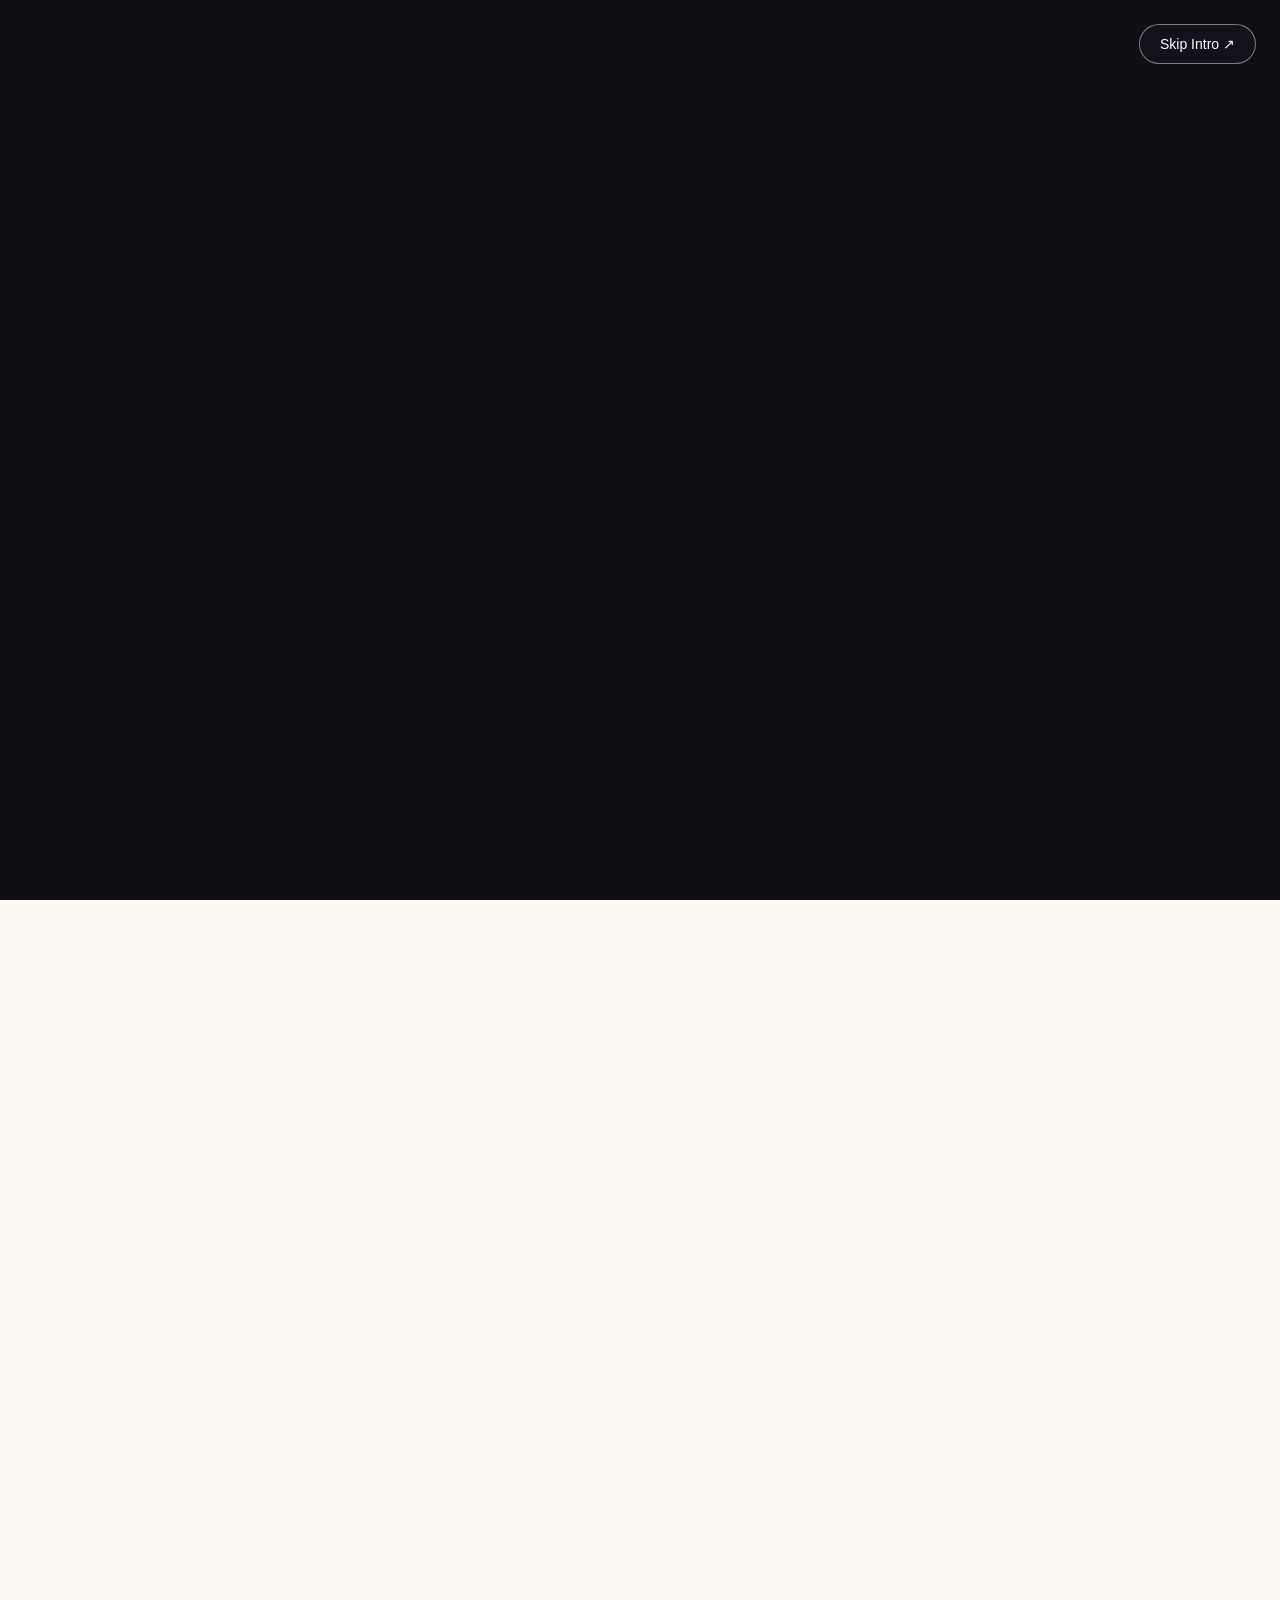
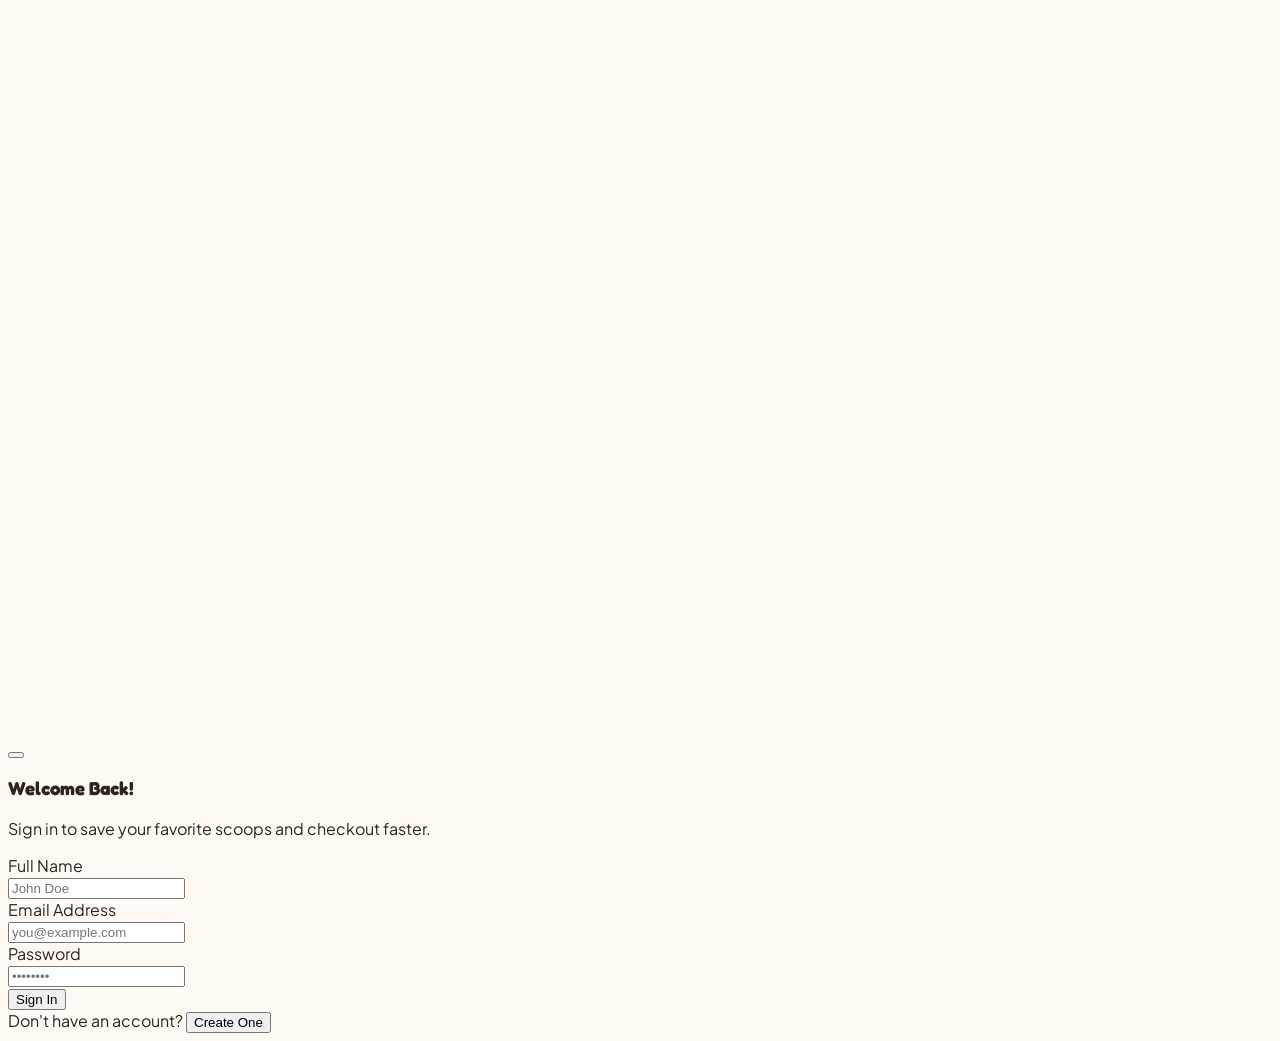
==== index.html @ 476a656e "Rename ice.html to index.html" ====
<!DOCTYPE html>
<html lang="en" class="scroll-smooth">
<head>
    <meta charset="UTF-8">
    <meta name="viewport" content="width=device-width, initial-scale=1.0">
    <title>SCOOP — Happiness, One Scoop at a Time</title>
    <link rel="stylesheet" href="ice.css">
    
    <!-- Tailwind CSS CDN -->
    <script src="https://cdn.tailwindcss.com"></script>
    <script>
        tailwind.config = {
            theme: {
                extend: {
                    colors: {
                        'scoop-pink': '#FF6B9D',
                        'scoop-cream': '#FFF4E6',
                        'scoop-green': '#A8D5A2',
                        'scoop-brown': '#5A3427',
                        'scoop-purple': '#8B5CF6',
                        'scoop-peach': '#FFB38A',
                        'scoop-bg': '#FFF9F3',
                        'scoop-dark': '#30231F',
                    },
                    fontFamily: {
                        sans: ['Plus Jakarta Sans', 'sans-serif'],
                        display: ['Fredoka', 'sans-serif'],
                        handwritten: ['Caveat', 'cursive'],
                    },
                    animation: {
                        'float': 'float 4s ease-in-out infinite',
                        'float-slow': 'float 7s ease-in-out infinite',
                        'pulse-glow': 'pulseGlow 2.5s infinite',
                        'spin-slow': 'spin 16s linear infinite',
                    },
                    keyframes: {
                        float: {
                            '0%, 100%': { transform: 'translateY(0px) rotate(0deg)' },
                            '50%': { transform: 'translateY(-18px) rotate(2deg)' },
                        },
                        pulseGlow: {
                            '0%, 100%': { boxShadow: '0 0 25px rgba(255, 107, 157, 0.4)' },
                            '50%': { boxShadow: '0 0 45px rgba(255, 107, 157, 0.85)' },
                        }
                    }
                }
            }
        }
    </script>

    <!-- Google Fonts -->
    <link rel="preconnect" href="https://fonts.googleapis.com">
    <link rel="preconnect" href="https://fonts.gstatic.com" crossorigin>
    <link href="https://fonts.googleapis.com/css2?family=Caveat:wght@600;700&family=Fredoka:wght@400;500;600;700&family=Plus+Jakarta+Sans:wght@400;500;600;700;800&display=swap" rel="stylesheet">
    
    <!-- Lucide Icons -->
    <script src="https://unpkg.com/lucide@latest"></script>
    <!-- Canvas Confetti -->
    <script src="https://cdn.jsdelivr.net/npm/canvas-confetti@1.6.0/dist/confetti.browser.min.js"></script>

  
</head>

<body class="relative antialiased selection:bg-scoop-pink selection:text-white">

    <!-- Scoopify animated intro -->
    <div id="intro">
        <video id="intro-video" autoplay muted playsinline preload="auto">
            <source src="vid.mp4" type="video/mp4">
        </video>
        <button id="skip-intro" type="button">Skip Intro ↗</button>
    </div>

    <!-- Main Site Container -->
    <div id="main-site">

        <!-- CANVAS BACKGROUND SPRINKLES -->
        <canvas id="sprinklesCanvas" class="fixed inset-0 pointer-events-none z-0 opacity-45"></canvas>

        <!-- AMBIENT BLOBS -->
        <div class="blob w-96 h-96 bg-scoop-pink top-10 -left-20 animate-pulse"></div>
        <div class="blob w-96 h-96 bg-scoop-peach top-1/3 -right-20 animate-float-slow"></div>
        <div class="blob w-80 h-80 bg-scoop-green bottom-10 left-10 animate-pulse"></div>

        <!-- TOAST NOTIFICATION CONTAINER -->
        <div id="toast" class="toast fixed bottom-6 right-6 z-50 flex items-center gap-3 bg-scoop-dark text-white px-5 py-4 rounded-2xl shadow-2xl border border-scoop-pink/30">
            <div class="bg-scoop-pink p-2.5 rounded-xl text-white">
                <i data-lucide="shopping-bag" class="w-5 h-5"></i>
            </div>
            <div>
                <p id="toast-title" class="font-bold text-sm">Added to Cart!</p>
                <p id="toast-message" class="text-xs text-scoop-cream/80">Item was added to your scoop bag.</p>
            </div>
        </div>

        <!-- STICKY NAVBAR -->
        <header id="navbar" class="fixed top-0 left-0 right-0 z-40 transition-all duration-300 glass-nav border-b border-scoop-pink/10">
            <div class="max-w-7xl mx-auto px-4 sm:px-6 lg:px-8">
                <div class="flex items-center justify-between h-20">
                    <!-- LOGO -->
                    <a href="#" class="flex items-center gap-3 group">
                        <div class="w-12 h-12 bg-gradient-to-tr from-scoop-pink to-scoop-peach rounded-2xl flex items-center justify-center text-white shadow-lg shadow-scoop-pink/30 group-hover:scale-105 transition-transform duration-300">
                            <i data-lucide="ice-cream" class="w-7 h-7"></i>
                        </div>
                        <div>
                            <span class="font-display text-2xl font-bold tracking-tight text-scoop-brown block leading-none">SCOOPIFY</span>
                            <span class="text-[10px] font-bold tracking-widest text-scoop-pink uppercase">Happiness Daily</span>
                        </div>
                    </a>

                    <!-- DESKTOP NAV LINKS -->
                    <nav class="hidden md:flex items-center gap-8 font-semibold text-sm text-scoop-dark">
                        <a href="#hero" class="hover:text-scoop-pink transition-colors py-1 relative after:content-[''] after:absolute after:bottom-0 after:left-0 after:w-0 after:h-0.5 after:bg-scoop-pink hover:after:w-full after:transition-all">Home</a>
                        <a href="#flavors" class="hover:text-scoop-pink transition-colors py-1 relative after:content-[''] after:absolute after:bottom-0 after:left-0 after:w-0 after:h-0.5 after:bg-scoop-pink hover:after:w-full after:transition-all">Flavors</a>
                        <a href="#story" class="hover:text-scoop-pink transition-colors py-1 relative after:content-[''] after:absolute after:bottom-0 after:left-0 after:w-0 after:h-0.5 after:bg-scoop-pink hover:after:w-full after:transition-all">Our Story</a>
                        <a href="#reviews" class="hover:text-scoop-pink transition-colors py-1 relative after:content-[''] after:absolute after:bottom-0 after:left-0 after:w-0 after:h-0.5 after:bg-scoop-pink hover:after:w-full after:transition-all">Reviews</a>
                    </nav>

                    <!-- ACTIONS -->
                   <div class="flex items-center gap-3">
    <!-- SIGN IN BUTTON (Swaps with user profile badge when logged in) -->
    <div id="authContainer">
        <button id="openAuthModalBtn" class="flex items-center gap-2 bg-white/90 hover:bg-scoop-cream px-4 py-2.5 rounded-2xl border border-scoop-pink/20 transition-all text-scoop-brown text-sm font-bold shadow-sm">
            <i data-lucide="user" class="w-4 h-4 text-scoop-pink"></i>
            <span>Sign In</span>
        </button>
    </div>

    <!-- CART BUTTON -->
    <button id="openCartBtn" class="relative p-3 bg-white/90 hover:bg-scoop-cream rounded-2xl border border-scoop-pink/20 transition-all hover:scale-105 active:scale-95 text-scoop-brown shadow-sm">
        <i data-lucide="shopping-bag" class="w-5 h-5"></i>
        <span id="cartBadge" class="absolute -top-1 -right-1 bg-scoop-pink text-white font-bold text-xs w-5 h-5 rounded-full flex items-center justify-center shadow-md scale-0 transition-transform duration-300">0</span>
    </button>

    <!-- ORDER NOW BUTTON -->
    <a href="#flavors" class="hidden sm:inline-flex items-center gap-2 bg-gradient-to-r from-scoop-pink to-scoop-peach text-white font-bold text-sm px-6 py-3 rounded-2xl shadow-lg shadow-scoop-pink/30 hover:shadow-scoop-pink/50 hover:scale-105 active:scale-95 transition-all">
        <span>Order Now</span>
        <i data-lucide="arrow-right" class="w-4 h-4"></i>
    </a>

    <!-- MOBILE MENU TOGGLE -->
    <button id="mobileMenuBtn" class="md:hidden p-3 bg-white/90 rounded-2xl border border-scoop-pink/20 text-scoop-brown">
        <i data-lucide="menu" class="w-6 h-6"></i>
    </button>
</div>
                </div>
            </div>

            <!-- MOBILE MENU OVERLAY -->
            <div id="mobileMenu" class="hidden md:hidden bg-scoop-bg/95 border-b border-scoop-pink/20 px-6 py-6 space-y-4">
                <a href="#hero" class="block font-bold text-lg text-scoop-dark hover:text-scoop-pink mobile-nav-link">Home</a>
                <a href="#flavors" class="block font-bold text-lg text-scoop-dark hover:text-scoop-pink mobile-nav-link">Flavors</a>
                <a href="#story" class="block font-bold text-lg text-scoop-dark hover:text-scoop-pink mobile-nav-link">Our Story</a>
                <a href="#reviews" class="block font-bold text-lg text-scoop-dark hover:text-scoop-pink mobile-nav-link">Reviews</a>
                <a href="#flavors" class="inline-block w-full text-center bg-scoop-pink text-white font-bold py-3.5 rounded-xl shadow-md">Order Now</a>
            </div>
        </header>

       <!-- HERO SECTION -->
<section id="hero" class="relative min-h-screen lg:h-screen lg:min-h-0 pt-24 pb-8 flex items-center justify-center overflow-hidden z-10">
    <div class="max-w-7xl mx-auto px-4 sm:px-6 lg:px-8 w-full">
        <div class="grid grid-cols-1 lg:grid-cols-12 gap-8 lg:gap-8 items-center">
            
            <!-- HERO TEXT CONTENT -->
            <div class="lg:col-span-7 space-y-5 text-center lg:text-left reveal">
                <div class="inline-flex items-center gap-2 px-4 py-1.5 rounded-full bg-scoop-pink/10 border border-scoop-pink/30 text-scoop-pink font-bold text-xs sm:text-sm animate-bounce">
                    <i data-lucide="sparkles" class="w-4 h-4"></i>
                    <span>100% Artisanal & Fresh Daily</span>
                </div>

                <h1 class="font-display text-4xl sm:text-5xl lg:text-6xl font-extrabold text-scoop-brown leading-tight tracking-tight">
                    Life Is Better With <br class="hidden sm:inline"/>
                    <span class="bg-gradient-to-r from-scoop-pink via-scoop-purple to-scoop-peach bg-clip-text text-transparent">Ice Cream.</span>
                </h1>

                <p class="text-base sm:text-lg text-scoop-dark/80 max-w-xl mx-auto lg:mx-0 font-medium leading-relaxed">
                    Handcrafted scoops. Extraordinary flavors. Little moments of happiness served fresh in crispy waffle cones every single day.
                </p>

                <!-- BUTTONS -->
                <div class="flex flex-col sm:flex-row items-center justify-center lg:justify-start gap-4 pt-1">
                    <a href="#flavors" class="w-full sm:w-auto px-7 py-3.5 rounded-2xl bg-scoop-pink hover:bg-scoop-pink/90 text-white font-extrabold text-sm shadow-xl shadow-scoop-pink/40 hover:shadow-scoop-pink/60 hover:-translate-y-0.5 active:translate-y-0 transition-all text-center flex items-center justify-center gap-2 animate-pulse-glow">
                        <i data-lucide="utensils" class="w-4 h-4"></i>
                        <span>Explore Flavors</span>
                    </a>

                    <a href="#story" class="w-full sm:w-auto px-7 py-3.5 rounded-2xl bg-white hover:bg-scoop-cream border-2 border-scoop-brown/15 text-scoop-brown font-extrabold text-sm hover:-translate-y-0.5 active:translate-y-0 transition-all text-center flex items-center justify-center gap-2 shadow-sm">
                        <i data-lucide="heart" class="w-4 h-4 text-scoop-pink"></i>
                        <span>Discover Our Story</span>
                    </a>
                </div>

                <!-- HERO STATS -->
                <div class="pt-6 grid grid-cols-3 gap-4 border-t border-scoop-brown/10 max-w-lg mx-auto lg:mx-0">
                    <div>
                        <p class="font-display text-2xl sm:text-3xl font-bold text-scoop-pink">24+</p>
                        <p class="text-xs font-semibold text-scoop-dark/70">Unique Flavors</p>
                    </div>
                    <div>
                        <p class="font-display text-2xl sm:text-3xl font-bold text-scoop-purple">100%</p>
                        <p class="text-xs font-semibold text-scoop-dark/70">Organic Milk</p>
                    </div>
                    <div>
                        <p class="font-display text-2xl sm:text-3xl font-bold text-scoop-green">50k+</p>
                        <p class="text-xs font-semibold text-scoop-dark/70">Happy Scoopers</p>
                    </div>
                </div>
            </div>

            <!-- HERO DESSERT PHOTO -->
            <div class="lg:col-span-5 relative flex items-center justify-center">
                <div class="relative w-full max-w-md lg:max-w-full rounded-[2rem] border-[8px] border-white shadow-2xl shadow-scoop-brown/20 overflow-hidden bg-white transform hover:-translate-y-1 transition-transform duration-500">
                    <img
                        src="https://images.unsplash.com/photo-1563805042-7684c019e1cb?auto=format&fit=crop&w=1000&q=80"
                        alt="Delicious Belgian Dark Cacao Sundae Bowl"
                        class="block w-full h-auto max-h-[60vh] sm:max-h-[500px] object-cover"
                    >
                </div>
            </div>

        </div>
    </div>
</section>

        <!-- SIGNATURE FLAVORS (FILTERABLE MENU) -->
        <section id="flavors" class="py-24 relative z-10">
            <div class="max-w-7xl mx-auto px-4 sm:px-6 lg:px-8">
                
                <!-- SECTION HEADER -->
                <div class="text-center max-w-3xl mx-auto mb-12 space-y-4 reveal">
                    <span class="font-handwritten text-3xl text-scoop-pink font-bold">Made Fresh Every Morning</span>
                    <h2 class="font-display text-4xl sm:text-5xl font-extrabold text-scoop-brown">Explore Signature Flavors</h2>
                    <p class="text-scoop-dark/70 font-medium">Crafted with 100% natural ingredients, organic milk, and zero artificial preservatives.</p>
                </div>

                <!-- SEARCH AND FILTER BAR -->
                <div class="mb-12 flex flex-col md:flex-row items-center justify-between gap-6 bg-white/80 p-4 rounded-3xl border border-scoop-pink/15 shadow-sm reveal">
                    <!-- CATEGORY PILLS -->
                    <div class="flex flex-wrap items-center justify-center gap-2 w-full md:w-auto" id="filterContainer">
                        <button data-category="all" class="filter-btn active px-5 py-2.5 rounded-2xl font-bold text-sm transition-all bg-scoop-pink text-white shadow-md">All Scoops</button>
                        <button data-category="chocolate" class="filter-btn px-5 py-2.5 rounded-2xl font-bold text-sm transition-all bg-white text-scoop-dark hover:bg-scoop-cream border border-scoop-brown/10">Chocolate</button>
                        <button data-category="fruity" class="filter-btn px-5 py-2.5 rounded-2xl font-bold text-sm transition-all bg-white text-scoop-dark hover:bg-scoop-cream border border-scoop-brown/10">Fruity</button>
                        <button data-category="classic" class="filter-btn px-5 py-2.5 rounded-2xl font-bold text-sm transition-all bg-white text-scoop-dark hover:bg-scoop-cream border border-scoop-brown/10">Classic</button>
                        <button data-category="premium" class="filter-btn px-5 py-2.5 rounded-2xl font-bold text-sm transition-all bg-white text-scoop-dark hover:bg-scoop-cream border border-scoop-brown/10">Premium</button>
                    </div>

                    <!-- SEARCH INPUT -->
                    <div class="relative w-full md:w-72">
                        <i data-lucide="search" class="w-5 h-5 absolute left-4 top-1/2 -translate-y-1/2 text-scoop-dark/40"></i>
                        <input type="text" id="searchInput" placeholder="Search flavor..." class="w-full pl-11 pr-4 py-2.5 rounded-2xl bg-white border border-scoop-brown/15 focus:outline-none focus:border-scoop-pink text-sm font-semibold transition-all shadow-inner">
                    </div>
                </div>

                <!-- PRODUCT GRID -->
                <div id="productGrid" class="grid grid-cols-1 sm:grid-cols-2 lg:grid-cols-3 gap-8">
                    <!-- Dynamically Populated via JS -->
                </div>

                <!-- EMPTY SEARCH FALLBACK -->
                <div id="noResults" class="hidden text-center py-16 space-y-4">
                    <div class="text-5xl">🍦</div>
                    <h3 class="font-display text-2xl font-bold text-scoop-brown">No scoops found</h3>
                    <p class="text-scoop-dark/60 text-sm">Try searching for something else like "Chocolate" or "Berry".</p>
                </div>

            </div>
        </section>

        <!-- OUR STORY SECTION -->
        <section id="story" class="py-24 bg-gradient-to-b from-scoop-cream/60 to-white/80 relative z-10 border-y border-scoop-pink/10">
            <div class="max-w-7xl mx-auto px-4 sm:px-6 lg:px-8">
                <div class="grid grid-cols-1 lg:grid-cols-12 gap-12 items-center">
                    
                    <!-- IMAGE COLLAGE -->
                    <div class="lg:col-span-6 relative reveal">
                        <div class="relative z-10 rounded-3xl overflow-hidden shadow-2xl border-4 border-white">
                            <img src="https://images.unsplash.com/photo-1570197788417-0e82375c9371?auto=format&fit=crop&w=1000&q=80" alt="Scoop Parlor" class="w-full h-[420px] object-cover hover:scale-105 transition-transform duration-700">
                        </div>
                        <!-- Secondary Floating Image -->
                        <div class="absolute -bottom-8 -right-4 sm:right-6 z-20 w-48 sm:w-56 p-3 bg-white rounded-3xl shadow-xl border-2 border-scoop-peach/30 transform rotate-3 hidden sm:block">
                            <img src="https://images.unsplash.com/photo-1563805042-7684c019e1cb?auto=format&fit=crop&w=600&q=80" alt="Fresh Ice Cream" class="w-full h-36 object-cover rounded-2xl mb-2">
                            <p class="font-handwritten text-xl font-bold text-center text-scoop-pink">Handcrafted with joy!</p>
                        </div>
                        <div class="absolute -top-6 -left-6 w-24 h-24 bg-scoop-green/30 rounded-full blur-xl"></div>
                    </div>

                    <!-- STORY CONTENT -->
                    <div class="lg:col-span-6 space-y-6 reveal">
                        <span class="font-handwritten text-3xl text-scoop-pink font-bold">Our Sweet Journey</span>
                        <h2 class="font-display text-4xl sm:text-5xl font-extrabold text-scoop-brown leading-tight">
                            Crafting Pure Joy, <br/>
                            Scoop by Loving Scoopify.
                        </h2>
                        <p class="text-scoop-dark/80 text-base leading-relaxed">
                            Started in 2021 in a cozy corner kitchen, <strong>SCOOP</strong> was born out of a simple passion: to make ice cream that tastes like pure childhood happiness. We source local organic dairy, churn in small batches daily, and infuse real fruits, rich cocoa, and premium roasted nuts.
                        </p>

                        <!-- FEATURE HIGHLIGHTS -->
                        <div class="grid grid-cols-1 sm:grid-cols-3 gap-4 pt-4">
                            <div class="p-4 rounded-2xl bg-white border border-scoop-pink/15 shadow-sm text-center hover:-translate-y-1 transition-transform">
                                <div class="w-10 h-10 mx-auto mb-2 bg-scoop-pink/10 rounded-xl flex items-center justify-center text-scoop-pink">
                                    <i data-lucide="leaf" class="w-5 h-5"></i>
                                </div>
                                <p class="font-bold text-sm text-scoop-brown">Fresh Ingredients</p>
                            </div>
                            <div class="p-4 rounded-2xl bg-white border border-scoop-peach/15 shadow-sm text-center hover:-translate-y-1 transition-transform">
                                <div class="w-10 h-10 mx-auto mb-2 bg-scoop-peach/10 rounded-xl flex items-center justify-center text-scoop-peach">
                                    <i data-lucide="heart" class="w-5 h-5"></i>
                                </div>
                                <p class="font-bold text-sm text-scoop-brown">Made With Love</p>
                            </div>
                            <div class="p-4 rounded-2xl bg-white border border-scoop-green/15 shadow-sm text-center hover:-translate-y-1 transition-transform">
                                <div class="w-10 h-10 mx-auto mb-2 bg-scoop-green/10 rounded-xl flex items-center justify-center text-scoop-green">
                                    <i data-lucide="smile" class="w-5 h-5"></i>
                                </div>
                                <p class="font-bold text-sm text-scoop-brown">Pure Happiness</p>
                            </div>
                        </div>
                    </div>

                </div>
            </div>
        </section>

        <!-- CUSTOMER LOVE (TESTIMONIALS) -->
        <section id="reviews" class="py-24 relative z-10">
            <div class="max-w-7xl mx-auto px-4 sm:px-6 lg:px-8">
                <div class="text-center max-w-3xl mx-auto mb-16 space-y-3 reveal">
                    <span class="font-handwritten text-3xl text-scoop-pink font-bold">Scoopify Fans</span>
                    <h2 class="font-display text-4xl sm:text-5xl font-extrabold text-scoop-brown">Customer Love</h2>
                    <p class="text-scoop-dark/70 font-medium">Read feedback from our ice cream enthusiasts across town!</p>
                </div>

                <div class="grid grid-cols-1 md:grid-cols-3 gap-8">
                    <!-- TESTIMONIAL 1 -->
                    <div class="p-8 rounded-3xl bg-white border border-scoop-pink/15 shadow-xl hover:-translate-y-2 transition-all duration-300 relative reveal">
                        <div class="flex items-center gap-1 text-amber-400 mb-4">
                            <i data-lucide="star" class="w-5 h-5 fill-current"></i>
                            <i data-lucide="star" class="w-5 h-5 fill-current"></i>
                            <i data-lucide="star" class="w-5 h-5 fill-current"></i>
                            <i data-lucide="star" class="w-5 h-5 fill-current"></i>
                            <i data-lucide="star" class="w-5 h-5 fill-current"></i>
                        </div>
                        <p class="text-scoop-dark/80 text-sm leading-relaxed mb-6 font-medium">
                            "The Pistachio Paradise is unlike anything I've tasted before! Real pistachio chunks and incredibly creamy texture. Absolute perfection!"
                        </p>
                        <div class="flex items-center gap-3">
                            <img src="https://images.unsplash.com/photo-1534528741775-53994a69daeb?auto=format&fit=crop&w=150&q=80" alt="Ananya" class="w-12 h-12 rounded-full object-cover ring-2 ring-scoop-pink/30">
                            <div>
                                <p class="font-bold text-sm text-scoop-brown">Ananya Sharma</p>
                                <p class="text-xs text-scoop-dark/60">Verified Buyer</p>
                            </div>
                        </div>
                    </div>

                    <!-- TESTIMONIAL 2 -->
                    <div class="p-8 rounded-3xl bg-white border border-scoop-pink/15 shadow-xl hover:-translate-y-2 transition-all duration-300 relative reveal">
                        <div class="flex items-center gap-1 text-amber-400 mb-4">
                            <i data-lucide="star" class="w-5 h-5 fill-current"></i>
                            <i data-lucide="star" class="w-5 h-5 fill-current"></i>
                            <i data-lucide="star" class="w-5 h-5 fill-current"></i>
                            <i data-lucide="star" class="w-5 h-5 fill-current"></i>
                            <i data-lucide="star" class="w-5 h-5 fill-current"></i>
                        </div>
                        <p class="text-scoop-dark/80 text-sm leading-relaxed mb-6 font-medium">
                            "Strawberry Dream tastes like real fresh strawberries harvested from a sunlit farm. Plus, the waffle cone crunch is unmatched!"
                        </p>
                        <div class="flex items-center gap-3">
                            <img src="https://images.unsplash.com/photo-1507003211169-0a1dd7228f2d?auto=format&fit=crop&w=150&q=80" alt="Rohan" class="w-12 h-12 rounded-full object-cover ring-2 ring-scoop-pink/30">
                            <div>
                                <p class="font-bold text-sm text-scoop-brown">Rohan Mehta</p>
                                <p class="text-xs text-scoop-dark/60">Dessert Enthusiast</p>
                            </div>
                        </div>
                    </div>

                    <!-- TESTIMONIAL 3 -->
                    <div class="p-8 rounded-3xl bg-white border border-scoop-pink/15 shadow-xl hover:-translate-y-2 transition-all duration-300 relative reveal">
                        <div class="flex items-center gap-1 text-amber-400 mb-4">
                            <i data-lucide="star" class="w-5 h-5 fill-current"></i>
                            <i data-lucide="star" class="w-5 h-5 fill-current"></i>
                            <i data-lucide="star" class="w-5 h-5 fill-current"></i>
                            <i data-lucide="star" class="w-5 h-5 fill-current"></i>
                            <i data-lucide="star" class="w-5 h-5 fill-current"></i>
                        </div>
                        <p class="text-scoop-dark/80 text-sm leading-relaxed mb-6 font-medium">
                            "Fast delivery, adorable packaging, and the Mango Magic scoop took me right back to summer vacations. SCOOP is our family's favorite treat!"
                        </p>
                        <div class="flex items-center gap-3">
                            <img src="https://images.unsplash.com/photo-1494790108377-be9c29b29330?auto=format&fit=crop&w=150&q=80" alt="Pooja" class="w-12 h-12 rounded-full object-cover ring-2 ring-scoop-pink/30">
                            <div>
                                <p class="font-bold text-sm text-scoop-brown">Pooja Kapoor</p>
                                <p class="text-xs text-scoop-dark/60">Regular Customer</p>
                            </div>
                        </div>
                    </div>
                </div>
            </div>
        </section>

        <!-- CALL TO ACTION -->
        <section class="py-20 relative z-10 overflow-hidden">
            <div class="max-w-7xl mx-auto px-4 sm:px-6 lg:px-8">
                <div class="relative rounded-3xl bg-gradient-to-r from-scoop-pink via-rose-400 to-scoop-peach p-10 sm:p-16 text-white text-center shadow-2xl overflow-hidden reveal">
                    <div class="relative z-10 max-w-2xl mx-auto space-y-6">
                        <span class="font-handwritten text-4xl text-scoop-cream font-bold">Craving Something Sweet?</span>
                        <h2 class="font-display text-4xl sm:text-6xl font-extrabold leading-tight">Your Next Favorite Scoop Is Waiting.</h2>
                        <p class="text-white/90 text-lg font-medium">Order online for quick parlor pickup or ice-chilled doorstep delivery within 30 minutes.</p>
                        <div class="pt-4">
                            <a href="#flavors" class="inline-flex items-center gap-3 px-8 py-4 bg-white text-scoop-pink font-extrabold text-base rounded-2xl shadow-xl hover:bg-scoop-cream hover:scale-105 active:scale-95 transition-all">
                                <span>Explore the Full Menu</span>
                                <i data-lucide="arrow-right" class="w-5 h-5"></i>
                            </a>
                        </div>
                    </div>
                </div>
            </div>
        </section>

        <!-- FOOTER -->
        <footer class="bg-scoop-dark text-scoop-cream pt-16 pb-12 relative z-10">
            <div class="max-w-7xl mx-auto px-4 sm:px-6 lg:px-8">
                <div class="grid grid-cols-1 md:grid-cols-12 gap-12 pb-12 border-b border-white/10">
                    
                    <!-- BRAND INFO -->
                    <div class="md:col-span-4 space-y-4">
                        <div class="flex items-center gap-2">
                            <div class="w-10 h-10 bg-scoop-pink rounded-xl flex items-center justify-center text-white">
                                <i data-lucide="ice-cream" class="w-6 h-6"></i>
                            </div>
                            <span class="font-display text-2xl font-bold tracking-tight text-white">SCOOPIFY</span>
                        </div>
                        <p class="text-sm text-scoop-cream/70 leading-relaxed max-w-sm">
                            Crafting handcrafted ice creams and gelato with organic milk, real fruits, and a whole lot of love since 2021.
                        </p>
                    </div>

                    <!-- QUICK LINKS -->
                    <div class="md:col-span-2 space-y-3">
                        <p class="font-bold text-white text-base font-display">Navigation</p>
                        <ul class="space-y-2 text-sm text-scoop-cream/70">
                            <li><a href="#hero" class="hover:text-scoop-pink transition-colors">Home</a></li>
                            <li><a href="#flavors" class="hover:text-scoop-pink transition-colors">Flavors</a></li>
                            <li><a href="#story" class="hover:text-scoop-pink transition-colors">Our Story</a></li>
                            <li><a href="#reviews" class="hover:text-scoop-pink transition-colors">Reviews</a></li>
                        </ul>
                    </div>

                    <!-- OPENING HOURS -->
                    <div class="md:col-span-3 space-y-3">
                        <p class="font-bold text-white text-base font-display">Parlor Hours</p>
                        <div class="text-sm text-scoop-cream/70 space-y-1">
                            <p>Mon – Thu: 11:00 AM – 10:30 PM</p>
                            <p>Fri – Sun: 11:00 AM – 11:30 PM</p>
                            <p class="text-scoop-pink font-bold mt-2">Delivery active 7 days a week!</p>
                        </div>
                    </div>

                    <!-- SOCIALS -->
                    <div class="md:col-span-3 space-y-3">
                        <p class="font-bold text-white text-base font-display">Connect With Us</p>
                        <p class="text-sm text-scoop-cream/70">Follow @scoopify.happiness for daily specials and secret menu drops!</p>
                        <div class="flex items-center gap-3 pt-2">
                            <a href="#" class="w-10 h-10 rounded-xl bg-white/10 flex items-center justify-center hover:bg-scoop-pink hover:text-white transition-all">
                                <i data-lucide="instagram" class="w-5 h-5"></i>
                            </a>
                            <a href="#" class="w-10 h-10 rounded-xl bg-white/10 flex items-center justify-center hover:bg-scoop-pink hover:text-white transition-all">
                                <i data-lucide="facebook" class="w-5 h-5"></i>
                            </a>
                            <a href="#" class="w-10 h-10 rounded-xl bg-white/10 flex items-center justify-center hover:bg-scoop-pink hover:text-white transition-all">
                                <i data-lucide="twitter" class="w-5 h-5"></i>
                            </a>
                        </div>
                    </div>

                </div>

                <div class="pt-8 flex flex-col sm:flex-row items-center justify-between text-xs text-scoop-cream/50 gap-4">
                    <p>&copy; 2026 SCOOPIFY Ice Cream Parlor. All rights reserved.</p>
                    <div class="flex gap-6">
                        <a href="#" class="hover:underline">Privacy Policy</a>
                        <a href="#" class="hover:underline">Terms of Service</a>
                    </div>
                </div>
            </div>
        </footer>

        <!-- CART SIDEBAR DRAWER -->
        <div id="cartDrawer" class="fixed inset-0 z-50 pointer-events-none opacity-0 transition-opacity duration-300">
            <!-- BACKDROP -->
            <div id="cartBackdrop" class="absolute inset-0 bg-scoop-dark/60 backdrop-blur-sm transition-opacity"></div>
            
            <!-- DRAWER PANEL -->
            <div class="absolute inset-y-0 right-0 max-w-full flex pl-10">
                <div id="cartPanel" class="w-screen max-w-md bg-scoop-bg shadow-2xl flex flex-col translate-x-full transition-transform duration-300 ease-out border-l border-scoop-pink/20">
                    
                    <!-- DRAWER HEADER -->
                    <div class="p-6 bg-white border-b border-scoop-pink/15 flex items-center justify-between">
                        <div class="flex items-center gap-3">
                            <div class="p-2 bg-scoop-pink/10 rounded-xl text-scoop-pink">
                                <i data-lucide="shopping-bag" class="w-5 h-5"></i>
                            </div>
                            <h3 class="font-display text-xl font-bold text-scoop-brown">Your Scoop Bag</h3>
                        </div>
                        <button id="closeCartBtn" class="p-2 rounded-xl text-scoop-dark/60 hover:text-scoop-brown hover:bg-scoop-cream transition-all">
                            <i data-lucide="x" class="w-6 h-6"></i>
                        </button>
                    </div>

                    <!-- CART ITEMS LIST -->
                    <div id="cartItemsList" class="flex-1 overflow-y-auto p-6 space-y-4">
                        <!-- Populated by JS -->
                    </div>

                    <!-- CART FOOTER -->
                    <div class="p-6 bg-white border-t border-scoop-pink/15 space-y-4">
                        <div class="space-y-2">
                            <div class="flex justify-between text-sm text-scoop-dark/70">
                                <span>Subtotal</span>
                                <span id="cartSubtotal" class="font-semibold text-scoop-dark">$0.00</span>
                            </div>
                            <div class="flex justify-between text-sm text-scoop-dark/70">
                                <span>Ice-Cold Delivery</span>
                                <span class="font-semibold text-scoop-green">FREE</span>
                            </div>
                            <div class="flex justify-between text-lg font-bold text-scoop-brown pt-2 border-t border-scoop-brown/10">
                                <span>Total</span>
                                <span id="cartTotal" class="text-scoop-pink">$0.00</span>
                            </div>
                        </div>

                        <button id="checkoutBtn" class="w-full py-4 rounded-2xl bg-gradient-to-r from-scoop-pink to-scoop-peach text-white font-extrabold text-base shadow-lg shadow-scoop-pink/30 hover:shadow-scoop-pink/50 hover:scale-[1.02] active:scale-[0.98] transition-all flex items-center justify-center gap-2">
                            <span>Proceed to Checkout</span>
                            <i data-lucide="arrow-right" class="w-5 h-5"></i>
                        </button>
                    </div>

                </div>
            </div>
        </div>

    </div>
    <!-- AUTH MODAL (SIGN IN / SIGN UP) -->
<div id="authModal" class="fixed inset-0 z-50 flex items-center justify-center p-4 pointer-events-none opacity-0 transition-opacity duration-300">
    <!-- BACKDROP -->
    <div id="authBackdrop" class="absolute inset-0 bg-scoop-dark/60 backdrop-blur-sm"></div>

    <!-- MODAL CARD -->
    <div id="authCard" class="relative z-10 w-full max-w-md bg-white rounded-3xl p-8 shadow-2xl border border-scoop-pink/20 scale-95 transition-transform duration-300 pointer-events-auto">
        <!-- CLOSE BUTTON -->
        <button id="closeAuthModalBtn" class="absolute top-5 right-5 p-2 rounded-xl text-scoop-dark/60 hover:text-scoop-brown hover:bg-scoop-cream transition-all">
            <i data-lucide="x" class="w-5 h-5"></i>
        </button>

        <!-- HEADER -->
        <div class="text-center mb-6 space-y-1">
            <div class="w-12 h-12 mx-auto bg-scoop-pink/10 rounded-2xl flex items-center justify-center text-scoop-pink mb-3">
                <i data-lucide="ice-cream" class="w-6 h-6"></i>
            </div>
            <h3 id="authModalTitle" class="font-display text-2xl font-bold text-scoop-brown">Welcome Back!</h3>
            <p id="authModalSubtitle" class="text-xs text-scoop-dark/60 font-medium">Sign in to save your favorite scoops and checkout faster.</p>
        </div>

        <!-- FORM -->
        <form id="authForm" class="space-y-4">
            <div id="nameFieldGroup" class="hidden space-y-1">
                <label class="block text-xs font-bold text-scoop-brown uppercase tracking-wider">Full Name</label>
                <div class="relative">
                    <i data-lucide="user" class="w-4 h-4 absolute left-3.5 top-1/2 -translate-y-1/2 text-scoop-dark/40"></i>
                    <input type="text" id="authName" placeholder="John Doe" class="w-full pl-10 pr-4 py-2.5 rounded-xl border border-scoop-brown/20 focus:outline-none focus:border-scoop-pink text-sm font-semibold">
                </div>
            </div>

            <div class="space-y-1">
                <label class="block text-xs font-bold text-scoop-brown uppercase tracking-wider">Email Address</label>
                <div class="relative">
                    <i data-lucide="mail" class="w-4 h-4 absolute left-3.5 top-1/2 -translate-y-1/2 text-scoop-dark/40"></i>
                    <input type="email" id="authEmail" required placeholder="you@example.com" class="w-full pl-10 pr-4 py-2.5 rounded-xl border border-scoop-brown/20 focus:outline-none focus:border-scoop-pink text-sm font-semibold">
                </div>
            </div>

            <div class="space-y-1">
                <label class="block text-xs font-bold text-scoop-brown uppercase tracking-wider">Password</label>
                <div class="relative">
                    <i data-lucide="lock" class="w-4 h-4 absolute left-3.5 top-1/2 -translate-y-1/2 text-scoop-dark/40"></i>
                    <input type="password" id="authPassword" required placeholder="••••••••" class="w-full pl-10 pr-4 py-2.5 rounded-xl border border-scoop-brown/20 focus:outline-none focus:border-scoop-pink text-sm font-semibold">
                </div>
            </div>

            <button type="submit" id="authSubmitBtn" class="w-full py-3.5 rounded-2xl bg-gradient-to-r from-scoop-pink to-scoop-peach text-white font-extrabold text-sm shadow-lg shadow-scoop-pink/30 hover:scale-[1.02] active:scale-[0.98] transition-all">
                Sign In
            </button>
        </form>

        <!-- TOGGLE BUTTON -->
        <div class="mt-6 text-center text-xs text-scoop-dark/70">
            <span id="authToggleText">Don't have an account?</span>
            <button id="authToggleBtn" class="font-bold text-scoop-pink hover:underline ml-1">Create One</button>
        </div>
    </div>
</div>

  <script src="ice.js"></script>
</body>
</html>
---- ice.css ----
body {
            background-color: #FFF9F3;
            color: #30231F;
            font-family: 'Plus Jakarta Sans', sans-serif;
            overflow-x: hidden;
        }

        h1, h2, h3, h4, .font-display {
            font-family: 'Fredoka', sans-serif;
        }

        .font-handwritten {
            font-family: 'Caveat', cursive;
        }

        /* Custom Scrollbar */
        ::-webkit-scrollbar {
            width: 10px;
        }
        ::-webkit-scrollbar-track {
            background: #FFF4E6;
        }
        ::-webkit-scrollbar-thumb {
            background: #FF6B9D;
            border-radius: 5px;
        }
        ::-webkit-scrollbar-thumb:hover {
            background: #5A3427;
        }

        /* Glassmorphism Styling */
        .glass-nav {
            background: rgba(255, 249, 243, 0.85);
            backdrop-filter: blur(16px);
            -webkit-backdrop-filter: blur(16px);
        }

        .glass-card {
            background: rgba(255, 255, 255, 0.88);
            backdrop-filter: blur(10px);
            border: 1px solid rgba(255, 255, 255, 0.7);
        }

        /* Animated Blobs */
        .blob {
            position: absolute;
            border-radius: 50%;
            filter: blur(60px);
            z-index: 0;
            opacity: 0.5;
            pointer-events: none;
        }

        /* Fly to cart item element */
        .flying-item {
            position: fixed;
            z-index: 9999;
            width: 64px;
            height: 64px;
            border-radius: 50%;
            object-fit: cover;
            pointer-events: none;
            transition: all 0.85s cubic-bezier(0.19, 1, 0.22, 1);
            box-shadow: 0 12px 30px rgba(255, 107, 157, 0.4);
        }

        /* Toast notification */
        .toast {
            transform: translateY(120px);
            opacity: 0;
            transition: all 0.4s cubic-bezier(0.175, 0.885, 0.32, 1.275);
        }
        .toast.show {
            transform: translateY(0);
            opacity: 1;
        }

        /* Scroll Reveal Utility Classes */
        .reveal {
            opacity: 0;
            transform: translateY(30px);
            transition: opacity 0.8s ease-out, transform 0.8s ease-out;
        }
        .reveal.active {
            opacity: 1;
            transform: translateY(0);
        }

        /* Reduced Motion Accessibility */
        @media (prefers-reduced-motion: reduce) {
            *, ::before, ::after {
                animation-duration: 0.01ms !important;
                animation-iteration-count: 1 !important;
                transition-duration: 0.01ms !important;
                scroll-behavior: auto !important;
            }
            .reveal {
                opacity: 1 !important;
                transform: none !important;
            }
        }

        #intro {
            position: fixed;
            inset: 0;
            z-index: 99999;
            background: #101014;
            overflow: hidden;
            opacity: 1;
            visibility: visible;
            transition: opacity 0.8s ease, visibility 0.8s ease;
        }

        #intro video {
            width: 100%;
            height: 100%;
            display: block;
            object-fit: contain;
            background: #101014;
        }

        #skip-intro {
            position: absolute;
            top: 24px;
            right: 24px;
            padding: 11px 20px;
            border: 1px solid rgba(255, 255, 255, 0.45);
            border-radius: 30px;
            background: rgba(20, 20, 30, 0.7);
            color: white;
            font-size: 14px;
            cursor: pointer;
            backdrop-filter: blur(12px);
            transition: transform 0.25s ease, background 0.25s ease;
        }

        #skip-intro:hover {
            transform: scale(1.06);
            background: #ff6b9d;
        }

        #main-site {
            opacity: 0;
            visibility: hidden;
            transition: opacity 0.9s ease;
        }

        #main-site.site-visible {
            opacity: 1;
            visibility: visible;
        }

        #intro.intro-hidden {
            opacity: 0;
            visibility: hidden;
            pointer-events: none;
        }

        @media (max-width: 600px) {
            #intro video {
                object-fit: contain;
            }

            #skip-intro {
                top: 14px;
                right: 14px;
                padding: 9px 15px;
            }
        }

        @media (prefers-reduced-motion: reduce) {
            #intro,
            #main-site {
                transition-duration: 0.01ms;
            }
        }
/* Auth Modal Animations */
#authModal.opacity-100 {
    opacity: 1 !important;
}

#authCard.scale-100 {
    transform: scale(1) !important;
}
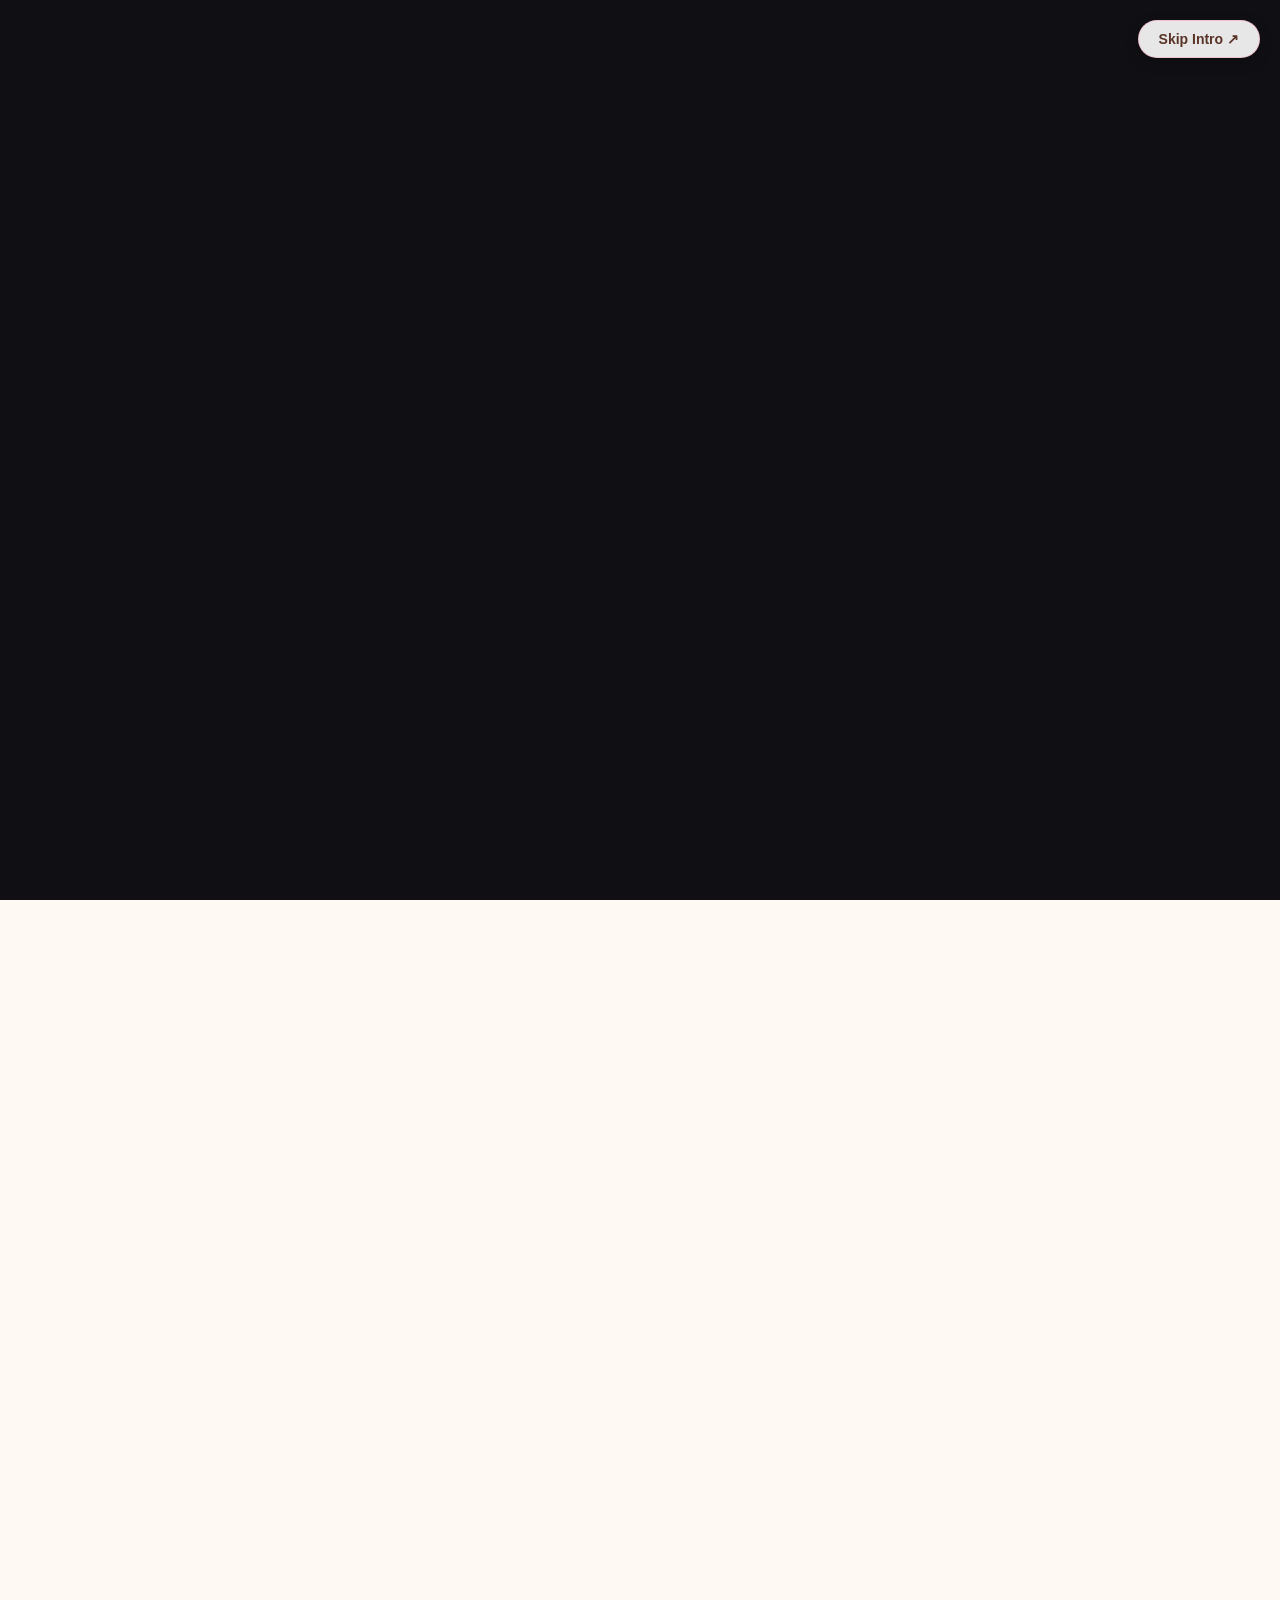
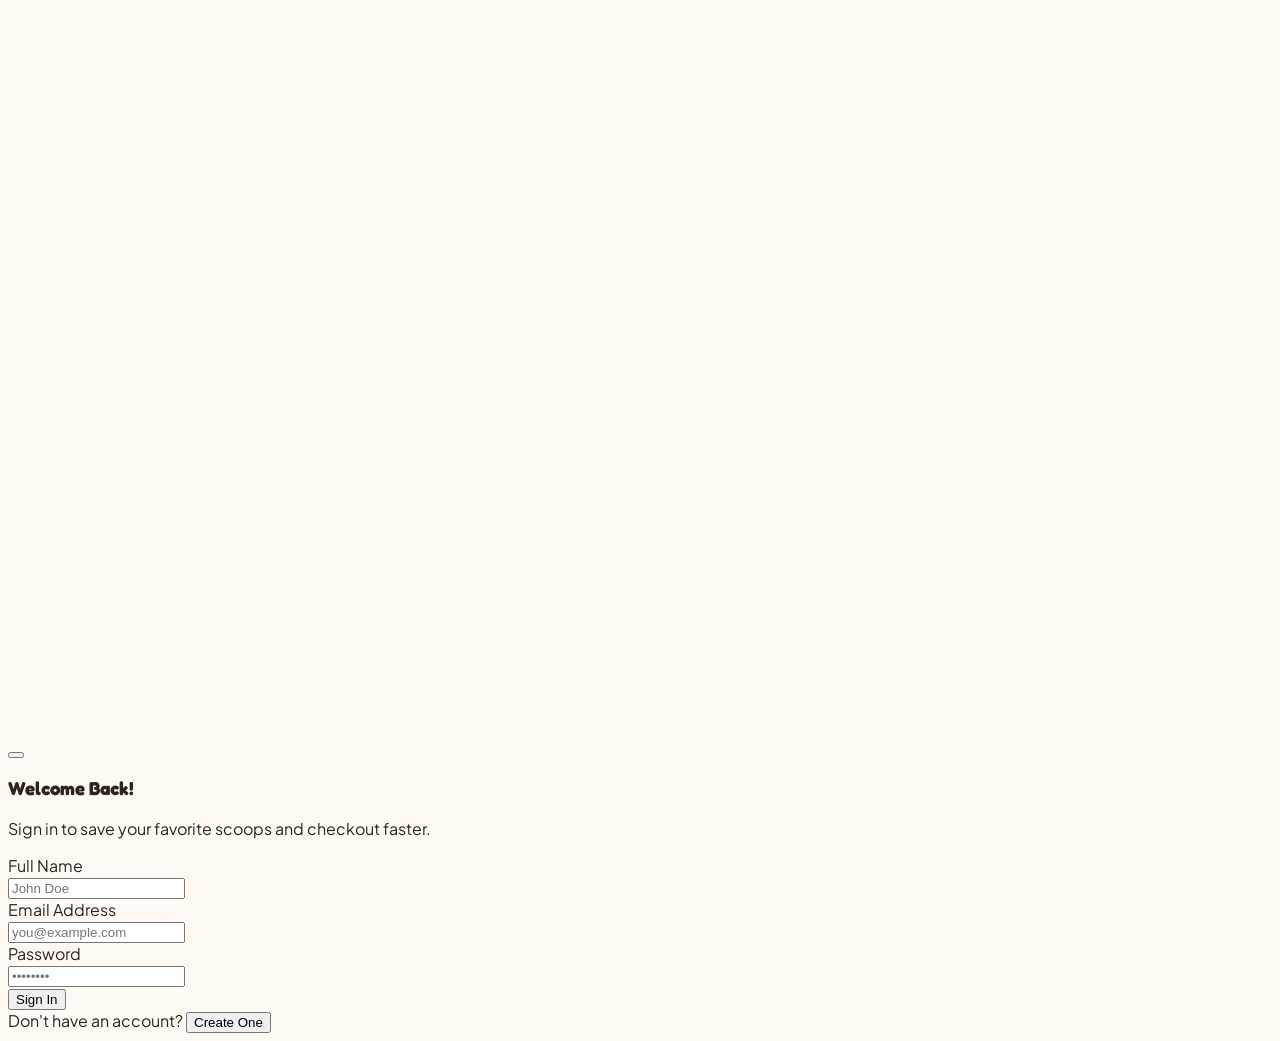
==== commit 3be75971: "update" ====
--- a/index.html
+++ b/index.html
@@ -63,14 +63,14 @@
 
 <body class="relative antialiased selection:bg-scoop-pink selection:text-white">
 
-    <!-- Scoopify animated intro -->
-    <div id="intro">
-        <video id="intro-video" autoplay muted playsinline preload="auto">
-            <source src="vid.mp4" type="video/mp4">
-        </video>
-        <button id="skip-intro" type="button">Skip Intro ↗</button>
-    </div>
-
+
+<!-- Scoopify animated intro -->
+<div id="intro" class="fixed inset-0 z-50 bg-scoop-dark flex items-center justify-center overflow-hidden w-screen h-screen">
+    <video id="intro-video" class="w-full h-full object-contain object-center" autoplay muted playsinline preload="auto">
+        <source src="vid.mp4" type="video/mp4">
+    </video>
+    <button id="skip-intro" type="button">Skip Intro ↗</button>
+</div>
     <!-- Main Site Container -->
     <div id="main-site">
 
--- a/ice.css
+++ b/ice.css
@@ -182,4 +182,43 @@
 
 #authCard.scale-100 {
     transform: scale(1) !important;
+}
+/* Responsive Intro Overlay & Safe-Area Adjustments */
+#intro {
+  height: 100dvh; /* Dynamic viewport height for mobile browser bars */
+}
+
+#skip-intro {
+  position: absolute;
+  top: 1.25rem;
+  right: 1.25rem;
+  z-index: 51;
+  background-color: rgba(255, 255, 255, 0.9);
+  backdrop-filter: blur(8px);
+  -webkit-backdrop-filter: blur(8px);
+  color: #5a3427;
+  font-weight: 700;
+  font-size: 0.875rem;
+  padding: 0.625rem 1.25rem;
+  border-radius: 9999px;
+  border: 1px solid rgba(255, 107, 157, 0.3);
+  box-shadow: 0 4px 14px rgba(0, 0, 0, 0.2);
+  cursor: pointer;
+  transition: all 0.2s ease-in-out;
+}
+
+#skip-intro:hover {
+  background-color: #fff4e6;
+  transform: scale(1.05);
+}
+
+#skip-intro:active {
+  transform: scale(0.95);
+}
+
+@supports (padding: env(safe-area-inset-top)) {
+  #skip-intro {
+    top: calc(1.25rem + env(safe-area-inset-top));
+    right: calc(1.25rem + env(safe-area-inset-right));
+  }
 }
